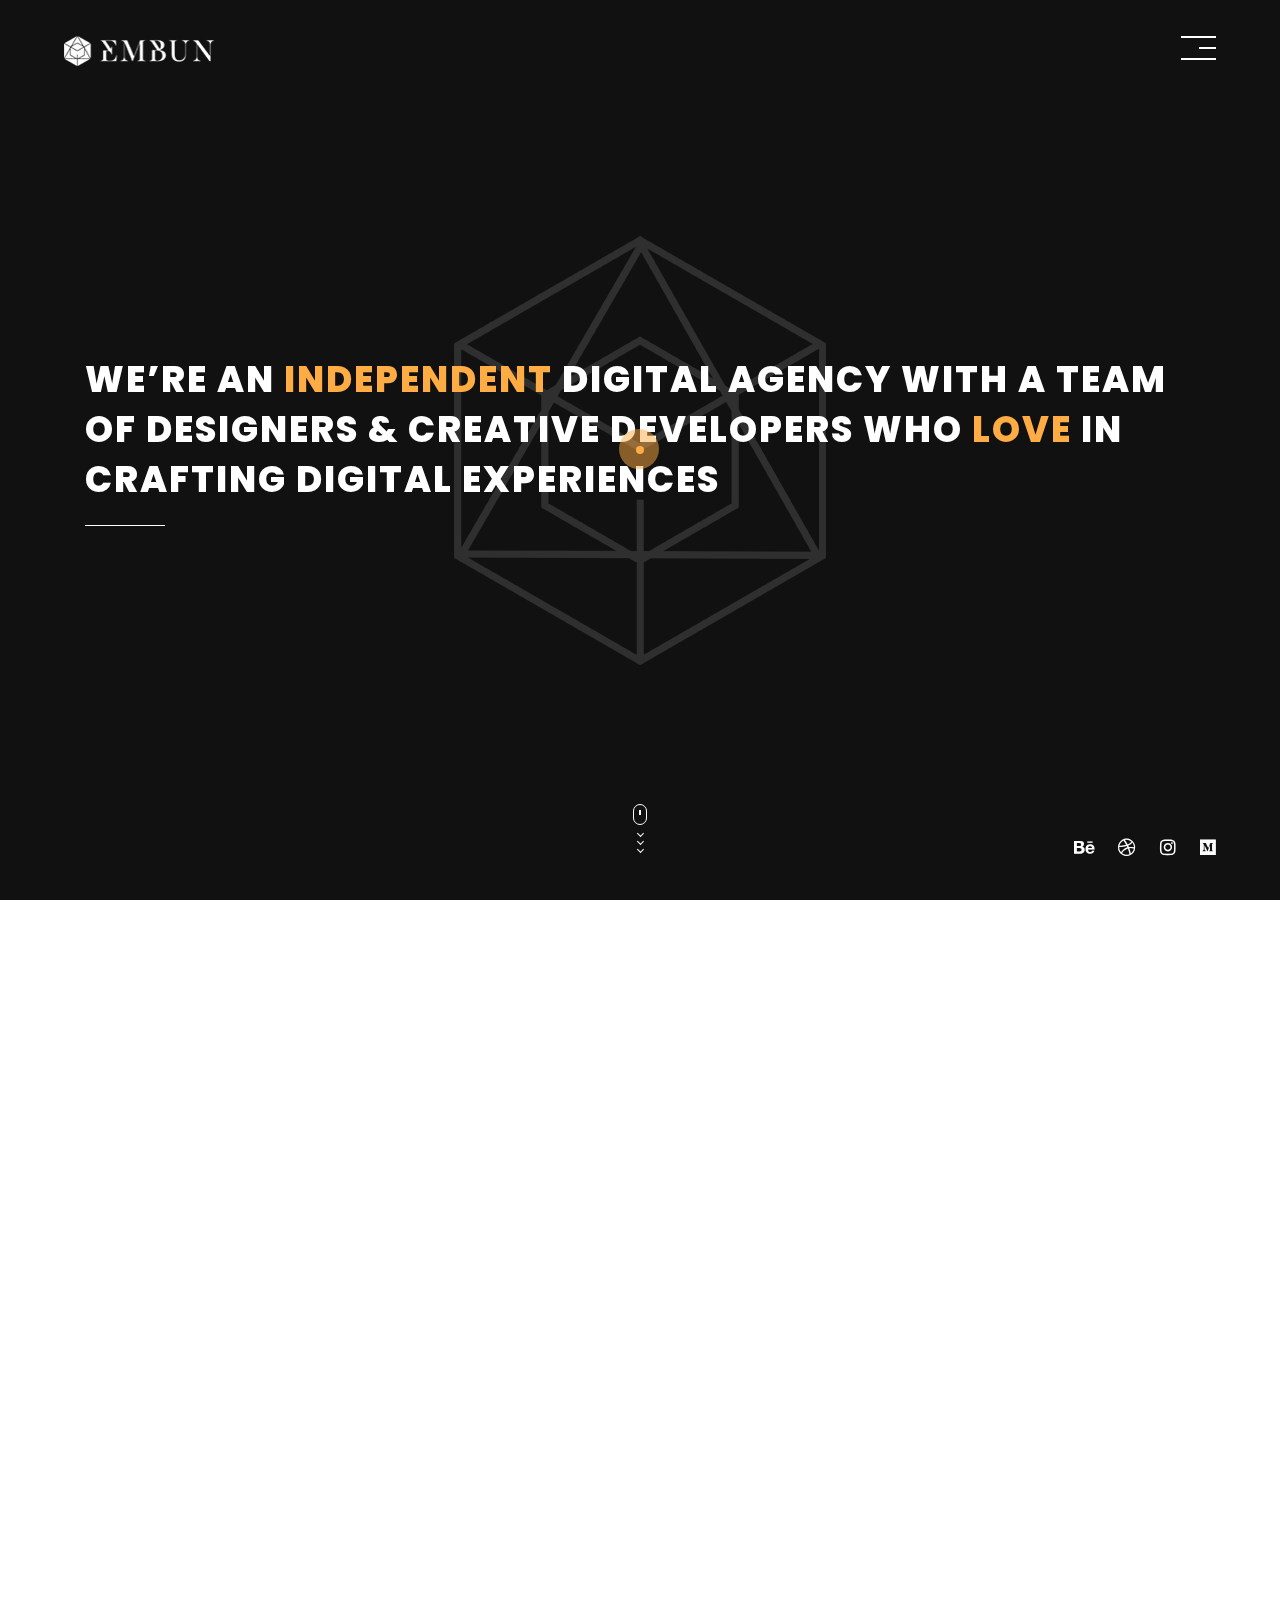
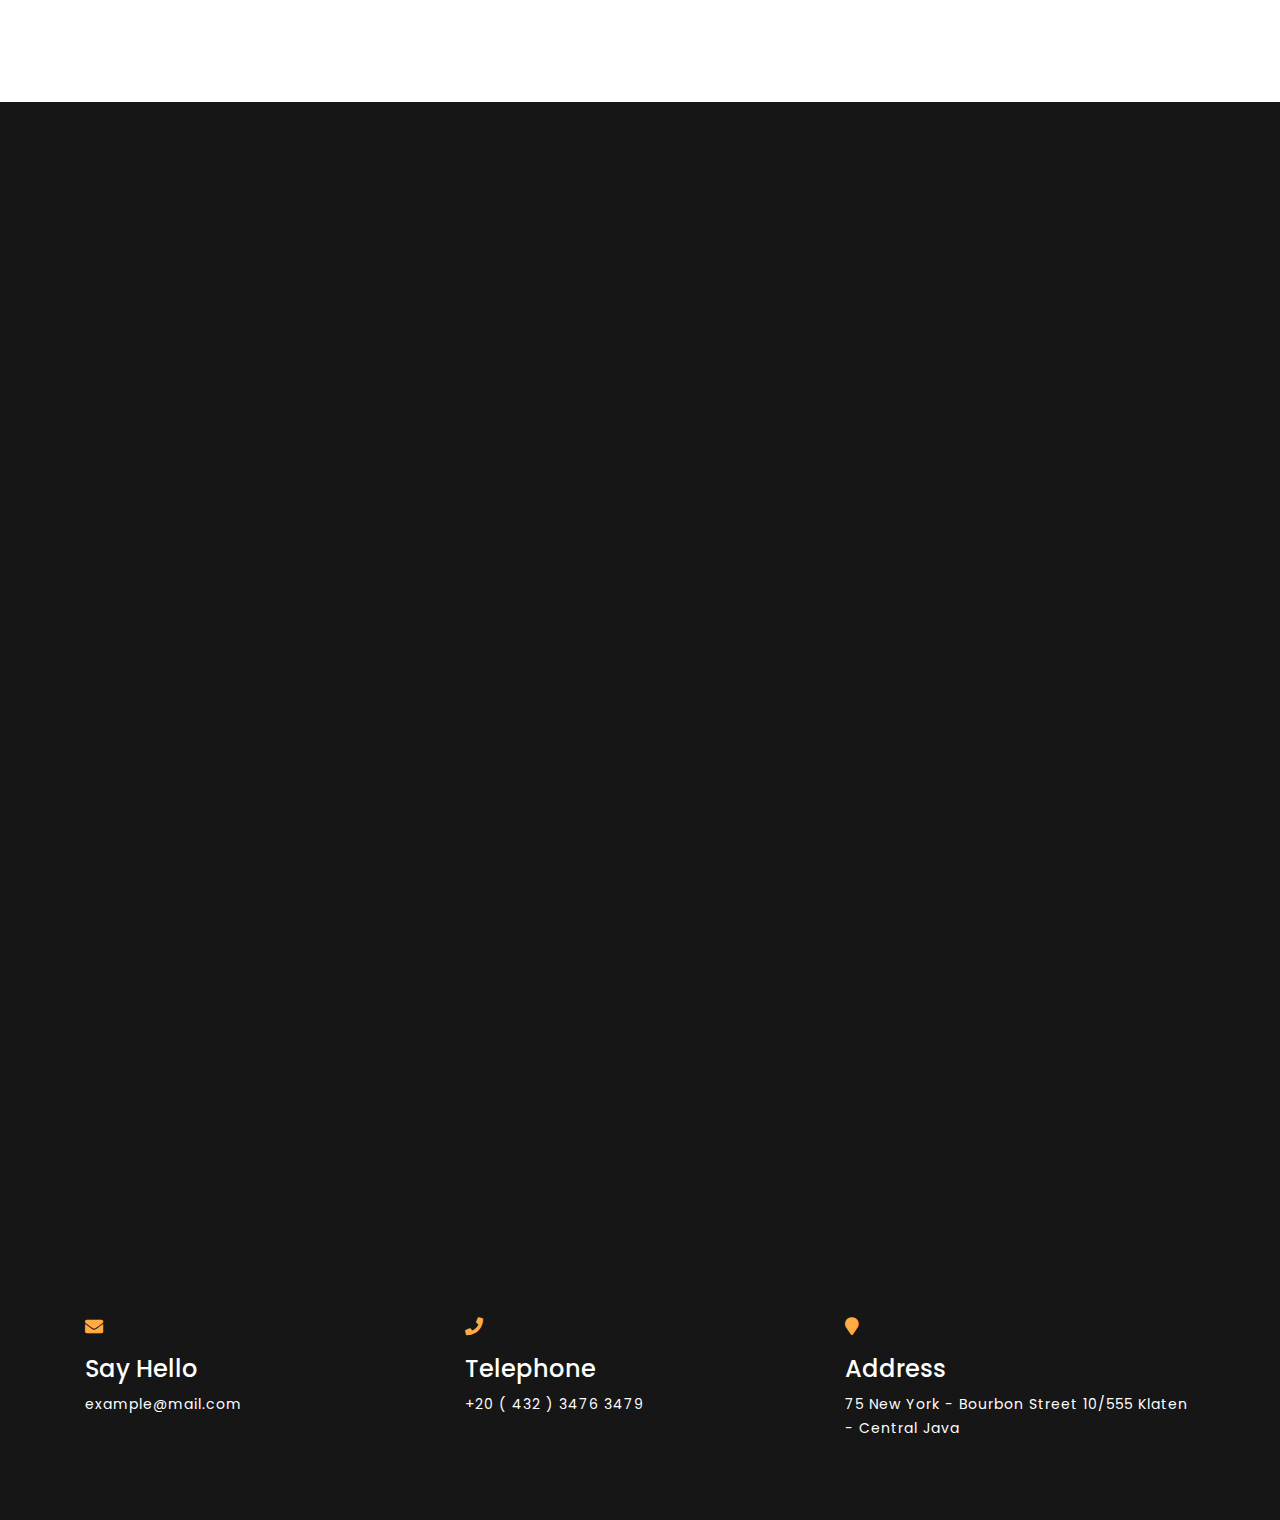
==== about.html @ e27c41c4 "F" ====
<!DOCTYPE html>
<html lang="en">
<head>
	<!-- Required meta tags -->
	<meta charset="utf-8">
	<meta content="width=device-width, initial-scale=1, shrink-to-fit=no" name="viewport">
	<!-- Plugin -->
	<link href="css/plugin.css" rel="stylesheet">
	<!-- Custpm CSS -->
	<link href="css/style.css" rel="stylesheet">
	<!-- Responsive CSS -->
	<link href="css/responsive.css" rel="stylesheet">
	<title>Embun | About</title>
</head>
<body class="about">
	<div id="loader"></div>
	
	<!-- main-background -->
	<div class="main-detail-bg">
		<!-- mouse animation -->
		<a href="#">
		<div id="mouse-scroll">
			<div class="mouse">
				<div class="mouse-in"></div>
			</div>
			<div>
				<span class="down-arrow-1"></span> <span class="down-arrow-2"></span> <span class="down-arrow-3"></span>
			</div>
		</div></a>
	</div>

	<!-- Content -->
	<div class="table">
		<div class="valign">
			<div class="container">
				<div class="row">
					<!-- title -->
					<div class="col-md-12">
						<div class="title-about" data-aos-once="true" data-aos="fade-up" data-aos-delay="200">
							<h2>WE’RE AN <span>INDEPENDENT</span>  DIGITAL AGENCY WITH A TEAM OF DESIGNERS & CREATIVE DEVELOPERS WHO <span> LOVE </span>IN CRAFTING DIGITAL EXPERIENCES</h2>
							<div class="dash"></div>
						</div>
					</div>
				</div>
			</div>
		</div>
	</div>

	<div class="bg-white mt-full">
		<div class="container">
			<!-- Who we are -->
			<div class="row m-each" data-aos-once="true" data-aos="fade-up" data-aos-delay="100">
				<div class="col-lg-4 mt-30">
					<h3>Who we are</h3>
				</div>
				<div class="col-lg-8 mt-30">
					<p>We are a small, but powerful and independent team of digital project creators, truly loving our job. We start each day with new ideas, help each other grow and learn from one another. Each project needs to be perfected to the extent that allows us to support the reputation of a trusted partner and raises the bar of our ambition higher and higher.</p>
				</div>
			</div>
			<!-- What we do -->
			<div class="row m-each">
				<div class="col-lg-4 mt-30">
					<h3 data-aos-once="true" data-aos="fade-up" data-aos-delay="100">What we do</h3>
				</div>
				<div class="col-md-6 col-lg-4  mt-30">
					<div class="ww-content" data-aos="fade-up" data-aos-delay="200" data-aos-once="true">
						<div class="icon hov">
							<i class="fab fa-connectdevelop"></i>
						</div>
						<h5>Development</h5>
						<ul class="list-services">
							<li>front-end</li>
							<li>Back-end</li>
							<li>App Developmnet</li>
							<li>Mobile Hybrid </li>
						</ul>
					</div>                    
				</div>
				<div class="col-md-6 col-lg-4  mt-30">
					<div class="ww-content" data-aos="fade-up" data-aos-delay="300" data-aos-once="true">
						<div class="icon hov">
							<i class="fab fa-connectdevelop"></i>
						</div>
						<h5>UI UX Design</h5>
						<ul class="list-services">
							<li>WEB DEsign</li>
							<li>mobile</li>
							<li>rapid prototype</li>
							<li>Platform</li>
						</ul>
					</div>                    
				</div>
			</div>
		</div>
	</div>

	<!-- Client -->
	<div class="bg-main">
		<div class="container">
			<div class="row">
				<!-- Clients -->
				<div class="col-md-12 col-lg-8 offset-lg-2 text-center m-each">
					<h2 data-aos-once="true" data-aos="fade-up" data-aos-delay="100">Our awesome clients</h2>
				</div>
				<div class="col-6 col-md-3 mt-30">
					<div class="client" data-aos-once="true" data-aos="fade-up" data-aos-delay="50">
						<img src="img/about/client-1.png" alt="1">
					</div>				
				</div>
				<div class="col-6 col-md-3 mt-30">
					<div class="client" data-aos-once="true" data-aos="fade-up" data-aos-delay="100">
						<img src="img/about/client-2.png" alt="1">
					</div>				
				</div>
				<div class="col-6 col-md-3 mt-30">
					<div class="client" data-aos-once="true" data-aos="fade-up" data-aos-delay="150">
						<img src="img/about/client-3.png" alt="1">
					</div>				
				</div>
				<div class="col-6 col-md-3 mt-30">
					<div class="client" data-aos-once="true" data-aos="fade-up" data-aos-delay="200">
						<img src="img/about/client-4.png" alt="1">
					</div>				
				</div>
				<div class="col-6 col-md-3 mt-30">
					<div class="client" data-aos-once="true" data-aos="fade-up" data-aos-delay="250">
						<img src="img/about/client-5.png" alt="1">
					</div>				
				</div>
				<div class="col-6 col-md-3 mt-30">
					<div class="client" data-aos-once="true" data-aos="fade-up" data-aos-delay="300">
						<img src="img/about/client-6.png" alt="1">
					</div>				
				</div>
				<div class="col-6 col-md-3 mt-30">
					<div class="client" data-aos-once="true" data-aos="fade-up" data-aos-delay="350">
						<img src="img/about/client-2.png" alt="1">
					</div>				
				</div>
				<div class="col-6 col-md-3 mt-30">
					<div class="client" data-aos-once="true" data-aos="fade-up" data-aos-delay="400">
						<img src="img/about/client-3.png" alt="1">
					</div>				
				</div>

				<!-- Email to -->
				<div class="col-md-12 col-lg-8 offset-lg-2 text-center m-each">
					<div class="email" data-aos-once="true" data-aos="fade-up" data-aos-delay="200">
						<h2>Ready to inject style into your next project ?</h2>
						<a id="zoom-fade" href="mailto:mailr@example.com">HELLO@EMBUN.CO</a>
					</div>
					
				</div>
			</div>
		</div>

		<!-- Address -->
		<div class="footer">
			<div class="container">        
				<div class="row">						
					<div class="col-md-4 mt-30">
						<i class="fas fa-envelope"></i>
						<h4>Say Hello</h4>                  
						<p>example@mail.com</p>
					</div>
					<div class="col-md-4 mt-30">
						<div class="address">
							<i class="fas fa-phone"></i>
							<h4>Telephone</h4>
							<p>+20 ( 432 ) 3476 3479</p>
						</div>                        
					</div>
					<div class="col-md-4 mt-30">
						<div class="address">
							<i class="fas fa-map-marker"></i> 
							<h4>Address</h4>
							<p>75 New York - Bourbon Street 10/555 Klaten - Central Java</p>
						</div>                        
					</div>								    
				</div>		
			</div>
		</div>
		
	</div>


	<!-- logo -->
	<div class="logo animated fadeInDown">
		<a href="index.html">Embun-logo</a>
	</div>

	<!-- logo mobile -->
	<div class="m-logo animated fadeInDown">
		<a href="index.html"><img src="img/mobile-logo.png" alt="m-logo"></a>
	</div>
	
	<!-- mobile navbar -->
	<a class="m-navbar-left animated fadeInDown" href="about.html">
		<span>ABOUT US</span>
	</a>
	<a class="m-navbar-right animated fadeInDown" href="work.html">
		<span>PORTFOLIO</span>
	</a>

	<!-- Social Media -->
	<div class="social animated fadeInUp">
		<ul>
			<li><a href="#"><i class="fab fa-behance"></i></a></li>
			<li><a href="#"><i class="fab fa-dribbble"></i></a></li>
			<li><a href="#"><i class="fab fa-instagram"></i></a></li>
			<li><a href="#"><i class="fab fa-medium"></i></a></li>
		</ul>
	</div>

	<!-- Navbar Toggle -->
	<div class="button_container animated fadeInDown" id="toggle">
		<span class="top"></span>
		<span class="middle"></span>
		<span class="bottom"></span>
	</div>
		
	<div class="overlay" id="overlay">
		<nav class="overlay-menu">
			<ul>
				<li><a href="index.html">Home</a></li>
				<li><a href="home-personal.html">Home-Personal</a></li>
				<li><a href="about.html">About</a></li>
				<li><a href="work.html">Works</a></li>
				<li><a href="work-detail.html">Work Page</a></li>
			</ul>
		</nav>
	</div>
	
	<!-- Cursor -->
	<div class="cursor-dot-outline"></div>
    <div class="cursor-dot"></div>
    
    
   
    <script src="js/jquery-3.3.1.min.js"></script> 
    <!-- Plugin JS --> 
	<script src="js/plugin.js"></script> 
	<script src="js/custom.js"></script>
</body>
</html>
---- css/plugin.css ----
@import "plugin/all.css";

@import "plugin/bootstrap.min.css";

@import "plugin/loader.css";

@import "plugin/animate.min.css";

@import "plugin/aos.css";
---- css/style.css ----
/*-----------------------------------------------------------------
Project             : Embun - Portfolio HTML Template.
Version             : 1.0
Author              : Cingunt-Themes
=====================================================================

[Table of contents]

1. Common CSS
2. Home
3. Work
4. Work Detail
5. About

main color : #feac43;
secondary color : #ffffff ;
background : #111111;
secondary background : #2e2e2e;

==================================================================*/

/* Google Fonts */
@import url('https://fonts.googleapis.com/css?family=Poppins:400,500,600,700,900');



/* ======================================
		     [ 01 Common CSS ]
========================================== */
.mt-30{
	margin-top: 30px !important;
}

*, *:before, *:after {
	-moz-box-sizing: border-box;
	-webkit-box-sizing: border-box;
	box-sizing: border-box;
	cursor: none;
}
body {
	font-family: 'Poppins', sans-serif;
	color: #fff;
	line-height: 1;
	height: 100%;
	background-color: #f3f3f3;
	overflow-x: hidden;
	box-sizing: border-box;
}
ol, ul {
	list-style: none;
}
blockquote, q {
	quotes: none;
}
blockquote:before, blockquote:after, q:before, q:after {
	content: '';
	content: none;
}
.m-logo, .m-navbar-left, .m-navbar-right {
	display: none;
}
table {
	border-collapse: collapse;
	border-spacing: 0;
}
a, a:hover {
	text-decoration: none;
}
h1 {
	font-size: 72px;
	letter-spacing: 20px;
	font-weight: 700;
	color: #fff;
	text-transform: uppercase;
	margin: 0;
}

/* mouse scroll */

#mouse-scroll {
	style: block;
}
#mouse-scroll {
	position: absolute;
	margin: auto;
	left: 50%;
	bottom: 5%;
	-webkit-transform: translateX(-50%);
	z-index: 2;
}
#mouse-scroll span {
	display: block;
	width: 5px;
	height: 5px;
	-ms-transform: rotate(45deg);
	-webkit-transform: rotate(45deg);
	transform: rotate(45deg);
	transform: rotate(45deg);
	border-right: 1px solid #fff;
	border-bottom: 1px solid #fff;
	margin: 0 0 3px 5px;
}
#mouse-scroll .mouse {
	height: 21px;
	width: 14px;
	border-radius: 10px;
	-webkit-transform: none;
	-ms-transform: none;
	transform: none;
	border: 1px solid #ffffff;
	top: 170px;
}
#mouse-scroll .down-arrow-1 {
	margin-top: 6px;
}
#mouse-scroll .down-arrow-1, #mouse-scroll .down-arrow-2, #mouse-scroll .down-arrow-3 {
	-webkit-animation: mouse-scroll 1s infinite;
	-moz-animation: mouse-scroll 1s infinite;
}
#mouse-croll .down-arrow-1 {
	-webkit-animation-delay: .1s;
	-moz-animation-delay: .1s;
	-webkit-animation-direction: alternate;
}
#mouse-scroll .down-arrow-2 {
	-webkit-animation-delay: .2s;
	-moz-animation-delay: .2s;
	-webkit-animation-direction: alternate;
}
#mouse-scroll .down-arrow-3 {
	-webkit-animation-delay: .3s;
	-moz-animation-dekay: .3s;
	-webkit-animation-direction: alternate;
}
#mouse-scroll .mouse-in {
	height: 5px;
	width: 2px;
	display: block;
	margin: 5px auto;
	background: #ffffff;
	position: relative;
}
#mouse-scroll .mouse-in {
	-webkit-animation: animated-mouse 1.2s ease infinite;
	moz-animation: mouse-animated 1.2s ease infinite;
}
@-webkit-keyframes animated-mouse {
	0% {
		opacity: 1;
		-webkit-transform: translateY(0);
		-ms-transform: translateY(0);
		transform: translateY(0);
	}
	100% {
		opacity: 0;
		-webkit-transform: translateY(6px);
		-ms-transform: translateY(6px);
		transform: translateY(6px);
	}
}
@-webkit-keyframes mouse-scroll {
	0% {
		opacity: 1;
	}
	50% {
		opacity: .5;
	}
	100% {
		opacity: 1;
	}
}
@keyframes mouse-scroll {
	0% {
		opacity: 0;
	}
	50% {
		opacity: 0.5;
	}
	100% {
		opacity: 1;
	}
}

/* Button */

.btn-link {
    color: #fff;
    cursor: pointer;
    font-size: 16px;
    font-weight: 600;
    letter-spacing: 3px;
    padding: 10px 40px;
    position: relative;
    text-decoration: none;
    text-transform: uppercase;
    width: 100%;
    border: 0 solid;
    box-shadow: inset 0 0 20px rgba(255, 255, 255, 0);
    outline: 1px solid;
    outline-color: rgba(255, 255, 255, 0.5);
    outline-offset: 0px;
    text-shadow: none;
    transition: all 1250ms cubic-bezier(0.19, 1, 0.22, 1);
}

.btn-link:hover{
    color: #d7a150;
    border-radius: 0;
    border: 1px solid;
    outline-color: rgba(255, 255, 255, 0);
    outline-offset: 15px;
    text-decoration: none;
}
  

/* Toggle-MEnu */
.button_container {
    position: fixed;
    top: 4%;
    right: 5%;
    height: 27px;
    width: 35px;
    cursor: pointer;
    z-index: 100;
    transition: opacity .25s ease;
  }
  .button_container:hover {
    opacity: .7;
  }
  .button_container.active .top {
    -webkit-transform: translateY(11px) translateX(0) rotate(45deg);
            transform: translateY(11px) translateX(0) rotate(45deg);
    background: #111111;
  }
  .button_container.active .middle {
    opacity: 0;
    background: #FFF;
  }
  .button_container.active .bottom {
    -webkit-transform: translateY(-11px) translateX(0) rotate(-45deg);
            transform: translateY(-11px) translateX(0) rotate(-45deg);
    background: #111111;
  }
  .button_container .middle {
      width: 50%;
      right: 0;
  }
  .button_container span {
    background: #ffffff;
    border: none;
    height: 2px;
    width: 100%;
    position: absolute;
    top: 0;
    transition: all .35s ease;
    cursor: pointer;
  }
  .button_container.\-active span {
    background: #000;
  }
  .button_container span:nth-of-type(2) {
    top: 11px;
  }
  .button_container span:nth-of-type(3) {
    top: 22px;
  }
  
  .overlay {
    z-index: 11;
    position: fixed;
    background: #ffffff;
    top: 0;
    left: 0;
    width: 100%;
    height: 0%;
    opacity: 0;
    visibility: hidden;
    transition: opacity .35s, visibility .35s, height .35s;
    overflow: hidden;
  }
  .overlay.open {
      z-index: 12;
    opacity: .9;
    visibility: visible;
    height: 100%;
  }
  .overlay.open li {
    -webkit-animation: fadeInRight .5s ease forwards;
            animation: fadeInRight .5s ease forwards;
    -webkit-animation-delay: .35s;
            animation-delay: .35s;
  }
  .overlay.open li:nth-of-type(2) {
    -webkit-animation-delay: .4s;
            animation-delay: .4s;
  }
  .overlay.open li:nth-of-type(3) {
    -webkit-animation-delay: .45s;
            animation-delay: .45s;
  }
  .overlay.open li:nth-of-type(4) {
    -webkit-animation-delay: .50s;
            animation-delay: .50s;
  }
  .overlay.open li:nth-of-type(5) {
    -webkit-animation-delay: .60s;
            animation-delay: .60s;
  }
  .overlay.open li:nth-of-type(6) {
    -webkit-animation-delay: .70s;
            animation-delay: .70s;
  }
  .overlay nav {
    position: relative;
    height: 70%;
    top: 50%;
    -webkit-transform: translateY(-50%);
            transform: translateY(-50%);
    font-size: 50px;
    font-weight: 900;
    text-align: center;
  }
  .overlay ul {
    list-style: none;
    padding: 0;
    margin: 0 auto;
    display: inline-block;
    position: relative;
    height: 100%;
  }
  .overlay ul li {
    display: block;
    height: 25%;
    height: calc(100% / 5);
    min-height: 60px;
    position: relative;
    opacity: 0;
  }
  .overlay ul li a {
    position: relative;
    color: #111111;
    text-decoration: none;
    overflow: hidden;
  }
  .overlay ul li a:hover:after, .overlay ul li a:focus:after, .overlay ul li a:active:after {
    width: 100%;
  }
  .overlay ul li a:after {
    content: '';
    position: absolute;
   top: 50%;
    left: 50%;
    width: 0%;
    -webkit-transform: translateX(-50%);
            transform: translateX(-50%);
    height: 4px;
    background: #111111;
    transition: .35s;
  }
  
  @-webkit-keyframes fadeInRight {
    0% {
      opacity: 0;
      left: 20%;
    }
    100% {
      opacity: 1;
      left: 0;
    }
  }
  
  @keyframes fadeInRight {
    0% {
      opacity: 0;
      left: 20%;
    }
    100% {
      opacity: 1;
      left: 0;
    }
  }
  
  /* Custom Cursor */
  .cursor-dot,
  .cursor-dot-outline {
    z-index: 999;
    pointer-events: none;
    position: absolute;
    top: 50%;
    left: 50%;
    border-radius: 50%;
    opacity: 0;
    -webkit-transform: translate(-50%, -50%);
            transform: translate(-50%, -50%);
    transition: opacity 0.3s ease-in-out, -webkit-transform 0.3s ease-in-out;
    transition: opacity 0.3s ease-in-out, transform 0.3s ease-in-out;
    transition: opacity 0.3s ease-in-out, transform 0.3s ease-in-out, -webkit-transform 0.3s ease-in-out;
  }
  .cursor-dot {
    width: 8px;
    height: 8px;
    background-color: #feac43;
  }
  .cursor-dot-outline {
    width: 40px;
    height: 40px;
    background-color: rgba(254, 172, 67, 0.5);
  }


/* ======================================
		       [ 02 Home ]
========================================== */
.home-container {
	width: 100%;
	height: 100%;
	position: absolute;
	top: 0;
	left: 0;
	display: block;
	z-index: 3;
	background: #2e2e2e;
	overflow: hidden;
}
.outer-page {
    background-image: url('../img/home-bg-layer.jpg');
	background-repeat: no-repeat;
    background-origin: border-box;
    background-attachment: fixed;
	position: absolute;
	width: 100%;
	height: 100%;
	top: 0;
	left: 0;
	padding: 100px;
	background-color: #111111;
}
.outer-page.\personal{
	background-image: url('../img/homr-bg-personal.jpg') !important;
	background-size: cover;
	background-position: 60% bottom;
}
.inner-page {
	z-index: 2;
	display: block;
	height: 100%;
	width: 100%;
	position: relative;
	overflow: hidden;
	background-color: #161616;
    background-image: url('../img/home-bg.jpg');
	background-repeat: no-repeat;
}
.inner-page.\personal{
	background: none;
}
.valign {
	display: table-cell;
	height: 100%;
	vertical-align: middle;
}
.table {
	position: absolute;
	display: table;
	width: 100%;
	height: 100%;
	z-index: 3;
}
.valign h1, h5 {
	text-align: center;
}
.nav-lr {
	font-size: 14px;
	font-weight: 600;
	text-align: center;
	color: rgba(255, 255, 255, 1);
	position: absolute;
	z-index: 6;
	top: 50%;
	margin-top: -40px;
	letter-spacing: 2.4px;
	transition: all ease .5s;
	transform: rotate(-90deg);
}
.nav-lr span {
	line-height: 80px;
}
.nav-lr:hover {
	color: #000;
}
.nav-lr:before {
	content: "";
	position: absolute;
	background: #f3f3f3;
	width: 1px;
	height: 30px;
	left: 50%;
	transition: all ease 0.5s;
}
.nav-lr.\nav-right::before {
	bottom: -10px;
}
.nav-lr.\nav-left::before {
	top: -10px;
}
.nav-lr:hover.\nav-left:before {
	height: 200px;
}
.nav-lr:hover.\nav-right:before {
	height: 200px;
}
.nav-left {
	left: 0;
}
.nav-right {
	right: 0;
}
/* Left / Right BIG Hover */

.left-anim.\-active {
	transform: translateX(100%);
}
.right-anim.\-active {
	transform: translateX(-100%);
}
.left-anim {
	left: -50%;
}
.right-anim {
	right: -50%;
}
.left-anim, .right-anim {
	display: block;
	width: 50%;
	height: 100%;
	position: absolute;
	top: 0;
	background-color: rgba(255, 255, 255, 1);
	z-index: 2;
	-moz-transition: all .5s cubic-bezier(0.42, 0, 0, 0.995);
	-o-transition: all .5s cubic-bezier(0.42, 0, 0, 0.995);
	-webkit-transition: all .5s cubic-bezier(0.42, 0, 0, 0.995);
	transition: all .5s cubic-bezier(0.42, 0, 0, 0.995);
}
.decor {
	height: 100%;
	width: 100%;
	position: absolute;
	transform: scale(.93);
	-webkit-transform: scale(.93);
	-moz-transform: scale(.93);
	background: url('../img/bg-decor.png');
	background-repeat: no-repeat;
	opacity: 0;
	background-position: center center;
	background-size: contain;
	-moz-transition: all .5s cubic-bezier(0.42, 0, 0, 0.995);
	-o-transition: all .5s cubic-bezier(0.42, 0, 0, 0.995);
	-webkit-transition: all .5s cubic-bezier(0.42, 0, 0, 0.995);
	transition: all .5s cubic-bezier(0.42, 0, 0, 0.995);
}
.decor.\-active {
	-webkit-transform: scale(2);
	-moz-transform: scale(2);
	transform: scale(2);
	opacity: 0.02;
}
.decor-bottom {
	height: 224px;
	width: 180px;
	position: absolute;
	bottom: 0;
	left: 50%;
	margin-left: -90.5px;
	background: url('../img/decor-bottom.png');
	background-repeat: no-repeat;
	opacity: 1;
	background-position: bottom center;
	background-size: contain;
	-moz-transition: all 2.8s cubic-bezier(0.42, 0, 0, 0.995);
	-o-transition: all 2.8s cubic-bezier(0.42, 0, 0, 0.995);
	-webkit-transition: all 2.8s cubic-bezier(0.42, 0, 0, 0.995);
	transition: all 2.8s cubic-bezier(0.42, 0, 0, 0.995);
}
.decor-bottom.\-active-right {
	background: url('../img/decor-bottom-hover.png') !important;
}
.decor-bottom.\-active-left {
	background: url('../img/decor-bottom-hover-2.png') !important;
}
/* logo */

.logo {
	position: fixed;
    top: 4%;
    width: 150px;
    height: 30px;
    background: url('../img/logo.png');
	left: 5%;
    z-index: 99;
    letter-spacing: 26px;
}
.logo a {
    color: transparent;
}
.logo.\-active {
    background: url('../img/logo-active.png') !important;
}
.title {
	text-align: center;
	margin-left: -30px;
	position: absolute;
	top: 40%;
	left: 50%;
	z-index: 5;
}
.title-personal {
	width: 450px;
	margin-left: 15%;
}
.title-personal h1{
	font-size: 90px;
	font-weight: 900;
	text-align: left !important;
	background-image: -moz-linear-gradient( -30deg, rgb(255,128,8) 0%, rgb(255,200,55) 100%);
	background-image: -webkit-linear-gradient( -30deg, rgb(255,128,8) 0%, rgb(255,200,55) 100%);
	background-image: -ms-linear-gradient( -30deg, rgb(255,128,8) 0%, rgb(255,200,55) 100%);
 	 -webkit-background-clip: text;
  	-webkit-text-fill-color: transparent
}
.title-personal p {
	margin: 10px 0 0 0;
	font-size: 16px;
	font-weight: 600;
	letter-spacing: 1.4px;
	line-height: 30px;	
}
.title-personal .mt-30 {
	margin-top: 40px !important;
}
.title h3 {
	letter-spacing: 2px;
	font-size: 16px;
	font-weight: 400;
	color: #feac43;
}
/* social media */

.social {
	position: fixed;
	bottom: 3%;
	right: 5%;
	z-index: 10;
}
.social ul li {
	display: inline;
	margin: 0 0 0 20px;
}
.social ul li a {
	font-size: 18px;
	color: #fff;
}
.social.\-active a {
	color: #000;
}

/* Copyright */
.copyright{
    position: fixed;
	bottom: 3%;
	left: 5%;
    z-index: 10;
    font-weight: 400;
	font-size: 14px;
	letter-spacing: 1px;

    color: #fff;
}
.copyright.\-active {
	color: #000;
}

/* Title animation */
.spin:after {
	content: "";
	animation: spin 5s linear infinite;
}
@keyframes spin {
	0% {
		content: "creative";
	}
	10% {
		content: "think";
	}
	20% {
		content: "understand";
	}
	30% {
		content: "listen";
	}
	40% {
		content: "focus";
	}
	50% {
		content: "fast";
	}
	60% {
		content: "hardwork";
	}
	70% {
		content: "idea";
	}
	80% {
		content: "future";
	}
	90% {
		content: "and";
	}
}

/* ======================================
		       [ 03 Work ]
========================================== */

.section {
	background: #161616;
	height: 100%;
	width: 100%;
}
.layer {
	position: absolute !important;
	top: 0;
	left: 0;
	width: 100%;
	height: 100%;
}
.bg-work-1 {
	position: relative;
	height: 100%;
	width: 100%;
	background: url('../img/works/1.jpg');
	background-attachment: fixed;
	background-size: cover;
	background-repeat: no-repeat;
	background-position: center bottom;
}
.img-obj-1{
	width: 50%;
	height: 50%;
	left: 40% !important;
	top: 30% !important;
	background-position: center center;
	background: url('../img/works/obj-1.png');
	background-size: contain;
	background-repeat: no-repeat;
	background-position: center center;
}

.bg-work-2 {
	position: relative;
	height: 100%;
	width: 100%;
	background: url('../img/works/2.jpg');
	background-size: cover;
	background-repeat: no-repeat;
	background-position: center bottom;
}
.img-obj-2{
	width: 50%;
	height: 50%;
	left: 40% !important;
	top: 30% !important;
	background-position: center center;
	background: url('../img/works/obj-2.png');
	background-size: contain;
	background-repeat: no-repeat;
	background-position: center center;
}

.bg-work-3 {
	position: relative;
	height: 100%;
	width: 100%;
	background: url('../img/works/3.jpg');
	background-size: cover;
	background-repeat: no-repeat;
	background-position: center bottom;
}
.img-obj-3{
	width: 50%;
	height: 50%;
	left: 40% !important;
	top: 30% !important;
	background-position: center center;
	background: url('../img/works/obj-3.png');
	background-size: contain;
	background-repeat: no-repeat;
	background-position: center center;
}

.bg-work-4 {
	position: relative;
	height: 100%;
	width: 100%;
	background: url('../img/works/4.jpg');
	background-size: cover;
	background-repeat: no-repeat;
	background-position: center bottom;
}
.img-obj-4{
	width: 50%;
	height: 50%;
	left: 40% !important;
	top: 30% !important;
	background-position: center center;
	background: url('../img/works/obj-4.png');
	background-size: contain;
	background-repeat: no-repeat;
	background-position: center center;
}

.bg-work-5 {
	position: relative;
	height: 100%;
	width: 100%;
	background: url('../img/works/5.jpg');
	background-size: cover;
	background-repeat: no-repeat;
	background-position: center bottom;
}
.img-obj-5{
	width: 50%;
	height: 50%;
	left: 40% !important;
	top: 30% !important;
	background-position: center center;
	background: url('../img/works/obj-5.png');
	background-size: contain;
	background-repeat: no-repeat;
	background-position: center center;
}
.bg-work-6 {
	position: relative;
	height: 100%;
	width: 100%;
	background: url('../img/works/6.jpg');
	background-size: cover;
	background-repeat: no-repeat;
	background-position: center bottom;
}
.img-obj-6{
	width: 50%;
	height: 50%;
	left: 40% !important;
	top: 30% !important;
	background-position: center center;
	background: url('../img/works/obj-6.png');
	background-size: contain;
	background-repeat: no-repeat;
	background-position: center center;
}
.title-work {
	opacity: 0;
	transition: all ease-in-out 2s;
}

.title-work .animated {
	opacity: 1;
}
.work-nav {
	position: absolute;
	width: 200px;
	top: 15%;
	right: 5%;
	height: 70%;
	z-index: 99;
}
.work-nav .item-menu {
	display: block;
	float: right;
	clear: both;
	letter-spacing: 2.4px;
}
.text {
	display: block;
	line-height: 60px;
	font-size: 12px;
	color: #ffffff;
	text-transform: uppercase;
	opacity: .3;
	-moz-transition: all .3s cubic-bezier(0.42, 0, 0, 0.995);
	-o-transition: all .3s cubic-bezier(0.42, 0, 0, 0.995);
	-webkit-transition: all .3s cubic-bezier(0.42, 0, 0, 0.995);
	transition: all .3s cubic-bezier(0.42, 0, 0, 0.995);
}
.item-menu.active .text {
	opacity: 1;
	background: url('../img/works/nav-active.png') no-repeat right center;
}
#zoom-fade {
	position: absolute;
	margin-top: -60px;
	font-size: 40px;
	font-weight: 900;
	color: #d7a150;
	text-decoration: none;
	-webkit-background-clip: text;
	-webkit-text-fill-color: transparent;
	background-image: linear-gradient(to right, #feac43, #feac43 50%, #fff 50%);
	background-size: 200% 100%;
	background-position: 100%;
	-webkit-transition: all 0.3s cubic-bezier(0, 0, 0.23, 1);
	-o-transition: all 0.3s cubic-bezier(0, 0, 0.23, 1);
	-moz-transition: all 0.3s cubic-bezier(0, 0, 0.23, 1);
	transition: all 0.3s cubic-bezier(0, 0, 0.23, 1);
}
#zoom-fade:hover {
	background-position: 0%;
}
.sub {
	background: url('../img/works/work-sub.png') no-repeat left center;
	padding-left: 30px;
	background-size: contain;
	color: #fff;
	opacity: .7;
	font-weight: 500;
	letter-spacing: 1px;
}
.title-work {
	position: absolute;
}
.btn-detail {
	opacity: .5;
	position: absolute;
	font-size: 12px;
	color: #fff;
	font-weight: 400;
	font-style: italic;
	padding-right: 130px;
	background: url('../img/works/detail-to.png') no-repeat right center;
}
.btn-detail:hover {
	opacity: 1;
	-webkit-transition: all 0.3s cubic-bezier(0, 0, 0.23, 1);
	-o-transition: all 0.3s cubic-bezier(0, 0, 0.23, 1);
	-moz-transition: all 0.3s cubic-bezier(0, 0, 0.23, 1);
	transition: all 0.3s cubic-bezier(0, 0, 0.23, 1);
}


/* ======================================
		     [ 04 Work-detail ]
========================================== */

.btn-back {
    position: fixed;
	top: 5%;
	right: 5%;
    z-index: 10;
    color: #fff;
    
}
.btn-back a.txt {
    padding-right: 40px;
    font-weight: 400;
	font-size: 14px;
	letter-spacing: 1px;
    line-height: 24px;
    color: #fff
}
.btn-back  span{
    top: 0;
    margin-top: -2px;
    opacity: .7;
    position: absolute;
    right: 0;
    transition: all 100ms ease-in-out;
}

.btn-back:hover span {
    opacity: 1;
    -ms-transform: rotate(90deg); /* IE 9 */
    -webkit-transform: rotate(90deg); /* Chrome, Safari, Opera */
    transform: rotate(90deg);
}
 .m-each {
     padding: 50px 0;
 }
.work-detail .table {
	top: 0;
}
.main-detail-bg {
	position: fixed;
	height: 100%;
	width: 100%;
	top: 0;
	left: 0;
	background: url('../img/work-detail/1.jpg') center center;
	z-index: -3;
	background-size: cover;
}
.title-work-detail {
	background: #161616;
	padding: 50px 40px;
}
.dash {
	width: 80px;
	height: 1px;
	background: #fff;
	margin: 20px 0;
}
.title-work-detail h2, .web-detail h3 {
	font-size: 30px;
    font-weight: 900;
    letter-spacing: 2px;
}
.title-work-detail p, .web-detail p {
	margin-top: 10px;
	font-weight: 400;
	font-size: 14px;
	letter-spacing: 1px;
	line-height: 24px;
}
.web-detail h3 {
    margin-bottom: 20px;
}
.web-detail h3:after {
    content: '';
    height: 40px;
    width: 2px;
    background: #d7a150;
    position: absolute;
    left: 50%;
    margin-top: 50px;
}
p.project {
	font-size: 12px;
	font-style: italic;
	color: #d7a150
}
.bg-main {
	background: #161616;
}
.bg-white{
    background: #fff;
}
.bg-white p {
    color: #2e2e2e;
    margin: 50px 0;
	font-weight: 400;
	font-size: 14px;
	letter-spacing: 1px;
	line-height: 24px;
}
.mt-full {
	margin-top: 100vh;
}
.web-detail {
	padding: 100px 0 40px 0;
}
.image-work{
    margin-top: 30px;
}
ul.prev-nex-btn {
    padding: 0;
}
.prev-nex-btn li {
    display: inline-block;
    margin: 0 10px;
}
.prev-nex-btn li a {
    color: #fff;
    font-weight: 300;
	font-size: 12px;
	letter-spacing: 1px;
	line-height: 24px;
}


/* ======================================
		       [ 05 About ]
========================================== */

  .about .main-detail-bg {
	background: url('../img/about/bg.png') no-repeat center center;
	background-color: #111111;
  }

  .title-about h2{
	  font-weight: 800;
	  font-size: 36px;
	  line-height: 50px;
	  letter-spacing: 2px;
  }
  .title-about h2 span {
	  color: #feac43;
  }

  .about .table {
    top: 0;
}

.about .bg-white, .about .bg-main {
	padding: 50px 0;
}

.about p {
	color: #000;
	font-weight: 600;
	margin: 0;
}
.about h3 {
	color: #000;
	letter-spacing: 0;
	font-size: 18px;
	font-weight: 600;
}

ul.list-services li {
    display: block;
    text-transform: uppercase;
    color: #807b7b;
    font-size: 13px;
    font-weight: 500;
    font-style: normal;
    font-stretch: normal;
    line-height: 2.73;
    letter-spacing: 1.1px;
    word-spacing: 2px;
    margin: 0;
}
ul.list-services {
    list-style: none;
    margin: 0 0 0 2px;
    padding: 4px 0 0;
}

.ww-content{
    background: #111111;
	padding: 40px 30px;
	border-bottom: 3px solid transparent;
    -o-transition: all .4s ease-in-out;
    -webkit-transition: all .4s ease-in-out;
    transition: all .4s ease-in-out;
}
.ww-content h5{
	text-align: left;
}
.ww-content:hover{
    background: #feac43;
    border-bottom: 3px solid #111111;
}
.icon {
    font-size: 30px;
    text-align: left;
    position: relative;
	z-index: 1;	
	margin: 0 0 30px 0;
}
.client  {
	background:rgba(0, 0, 0, .1);
	padding: 30px;
	height: 150px;
	width: 300px;
	display: table-cell;
	vertical-align: middle;
}

.client img{
	width: 100%;
}

.email {
	padding: 200px 0 100px 0;
}
.email #zoom-fade {
	position: relative;
	display: block;
	line-height: 50px;
	margin-top: 20px;
	left: 0;
	color: #FFF;
}

.footer {
    margin-top: 100px;
    padding-bottom: 30px !important;
}

.footer p {
	color: #fff;
    font-weight: 400;
    font-size: 14px;
    letter-spacing: 1px;
    line-height: 24px;
}

.footer i.fas {
    margin: 20px 0;
	font-size: 18px;
	color: #feac43;
}
---- css/responsive.css ----
/* Extra small devices (phones, 600px and down) */
@media only screen and (max-width: 600px) , (max-height: 600px) {

    /* ==============================
                [ 01 Home ]
       ============================== */
       
    h1 {
        font-size: 30px;
        letter-spacing: 3px;
    }
    .outer-page {
        padding: 5px;
    }
   
    .nav-lr {
        display: none;
    }
    .decor {
        opacity: 0.05;
    }
    .button_container {
        display: none;
    }
    .logo {
        display: none;
    }
    .m-logo{
        display: block;
        position: absolute;
        top: 20px;
        left: 50%;
        z-index: 10;
        height: 50px;
        margin-left: -20px; 
    }
    .m-navbar-left {
        display: block;
        position: absolute;
        top: 35px;
        left: 10%;
        z-index: 10;
    }
    .button_container {
        right: 5%;
    }
    .m-navbar-right {
        display: block;
        position: absolute;
        top: 35px;
        right: 10%;
        z-index: 10;
    }
    .m-navbar-left span, .m-navbar-right span {
        color: #fff;
        letter-spacing: 1px;
        font-size: 12px;
        font-weight: 700;
    }
    .title-personal {
        width: 80%;
        margin-left: 10%;
    }
    .title-personal h1 {
        font-size: 60px;
    }
    .title-personal p {
        font-size: 14px;
    }
    /* social media */
    .social {
        text-align: right;
        width: 100%;
        bottom: 2px;
        right: 10%;
    }
    .social ul {
        padding: 0;
    }
    .social ul li a {
        font-size: 14px;
    }

    .copyright {
        text-align: left;
        width: 100%;
        font-size: 9px;
        bottom: 2px;
        left: 10%;
    }
    

    /* ==============================
                [ 02 Work ]
       ============================== */
    .row .col-md-8{
        position: unset;
    }
    .title-work {
        position: absolute;
        width: 90%;
        left: 5%;
        bottom: 15%;
        padding: 30px;
        border: 1px solid #fff;
        background: rgba(0, 0, 0, .5);
    }
    .work-nav {
        display: none;
    }
    #zoom-fade , .btn-detail {
        position: relative;
    }
    #zoom-fade {
        font-size: 24px;
        margin: 0;
    }
    .sub {
        background: transparent;
        padding-left: 0;
        margin: 20px 0;
        font-size: 14px;
        line-height: 20px;
    }
    .btn-detail {
        float: left;
    }
    .work .social {
        display: none;
    }

    .img-obj-1, .img-obj-2, .img-obj-3, .img-obj-4, .img-obj-5,.img-obj-6{
        width: 70%;
        height: 70%;
        left: 15% !important;
        top: 15% !important;
    }

    .bottom-nav-m{
        position: fixed;
        z-index: 11;
        bottom: 20px;
        right: 20px;
        color: #fff;
        font-size: 12px;
        background: url('../img/works/next-mobile.png') no-repeat left center;
        padding: 10px 0px 10px 25px;
    }

     /* ==============================
                [ 03 About ]
       ============================== */

    .title-about h2{
        font-weight: 800;
        font-size: 20px;
        line-height: 36px;
        letter-spacing: 1px;
    }
    .about .bg-white, .about .bg-main {
        padding: 30px 0;
    }
    .about h2 {
        font-size: 18px;
    }
    .email {
        padding: 100px 0 50px 0;
    }
    .footer{
        margin-top: 10px !important;
        text-align: center;
    }

} 

/* @media screen and (max-width: 1500px){
    .inner-page {
        background-position-x: 25px;
    }
} */

@media (max-width: 1199.98px) {
    h1 {
        font-size: 40px;
        letter-spacing: 3px;
    }
    *, *:before, *:after {
        
        cursor: auto;
    }
    .cursor-dot-outline{
        display: none;
    }
    .cursor-dot{
        display: none;
    }
}
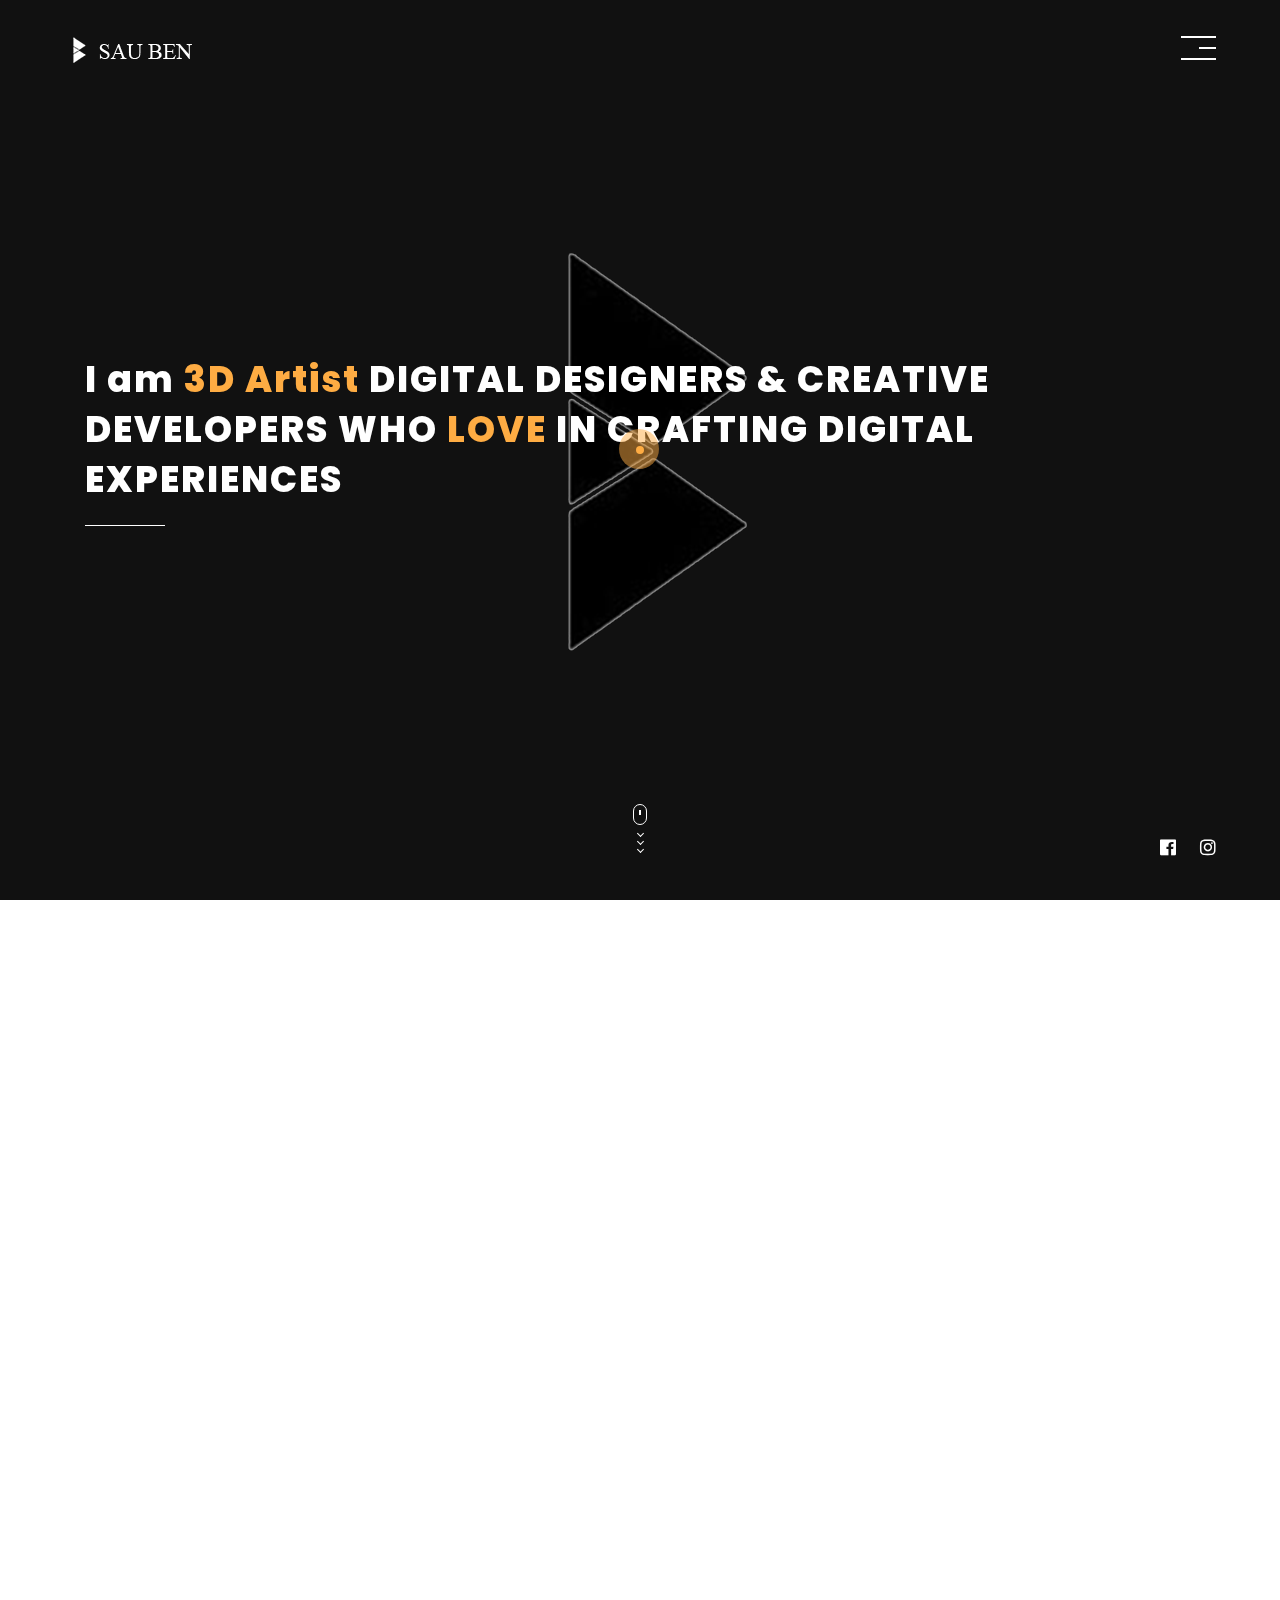
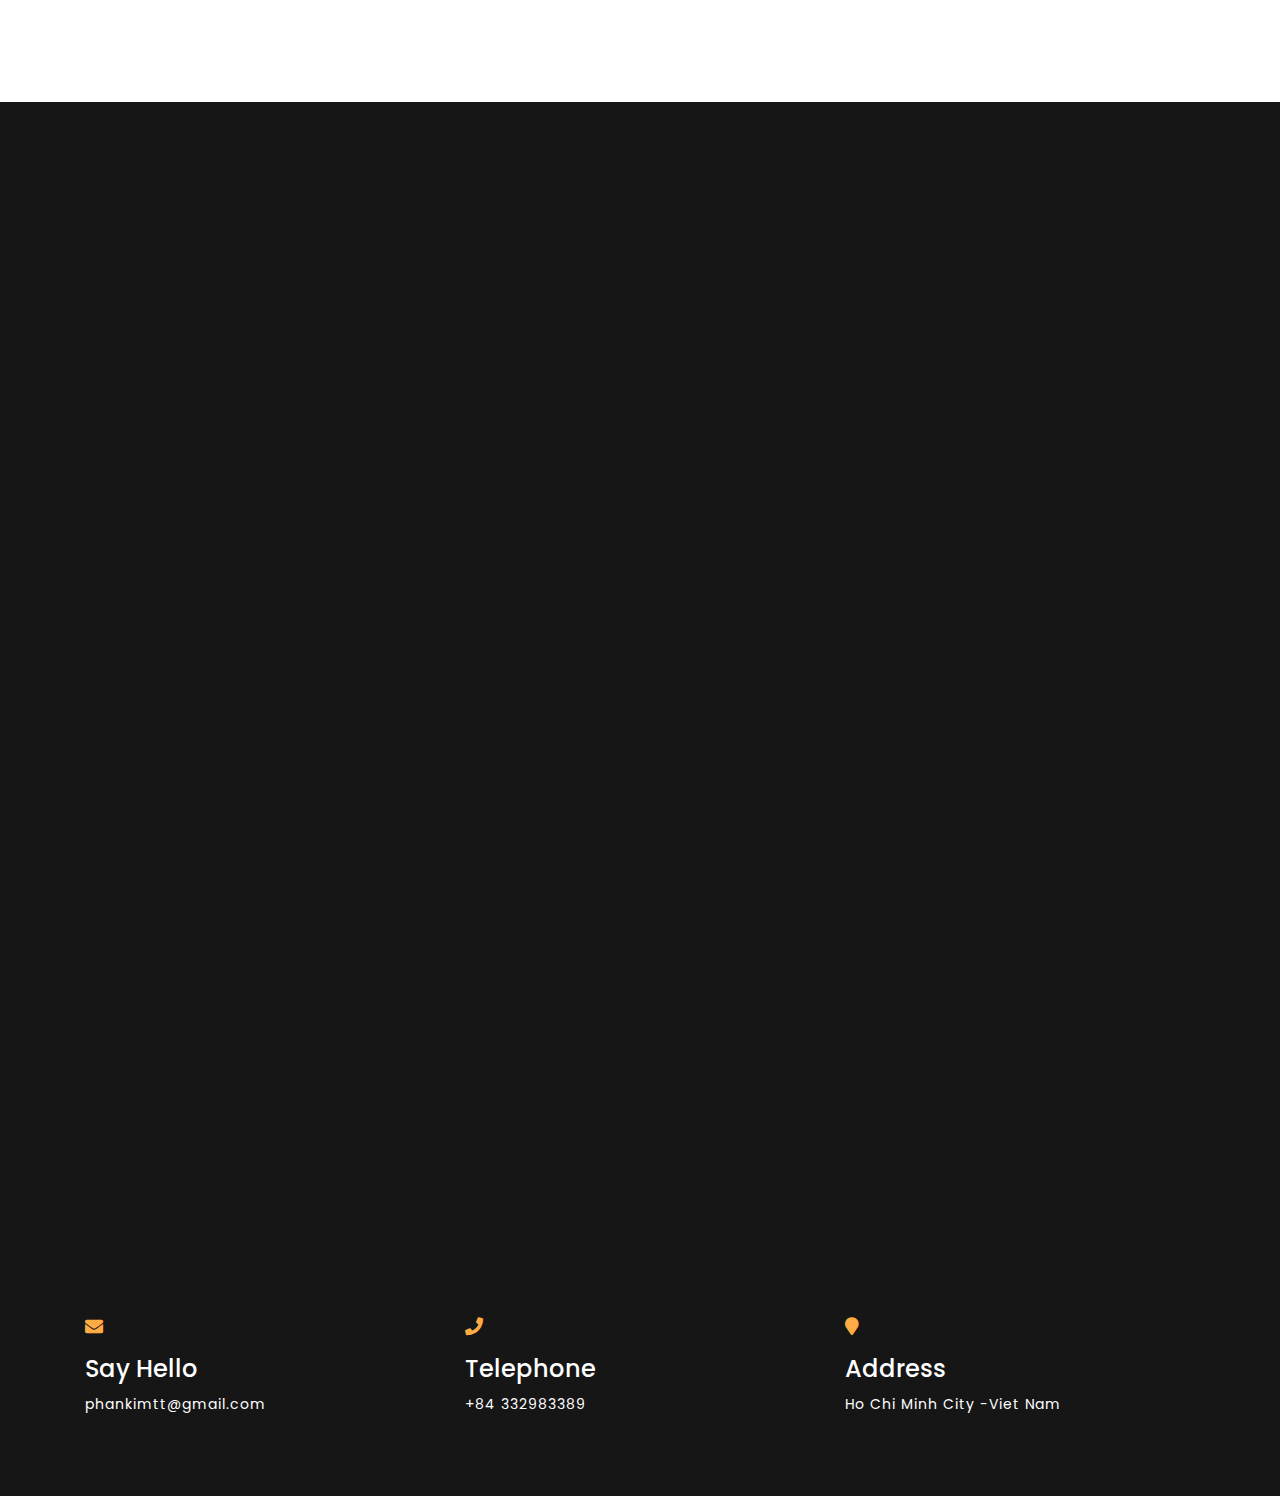
==== commit ee682470: "update" ====
--- a/about.html
+++ b/about.html
@@ -10,7 +10,7 @@
 	<link href="css/style.css" rel="stylesheet">
 	<!-- Responsive CSS -->
 	<link href="css/responsive.css" rel="stylesheet">
-	<title>Embun | About</title>
+	<title>Sau Ben  | About</title>
 </head>
 <body class="about">
 	<div id="loader"></div>
@@ -37,7 +37,7 @@
 					<!-- title -->
 					<div class="col-md-12">
 						<div class="title-about" data-aos-once="true" data-aos="fade-up" data-aos-delay="200">
-							<h2>WE’RE AN <span>INDEPENDENT</span>  DIGITAL AGENCY WITH A TEAM OF DESIGNERS & CREATIVE DEVELOPERS WHO <span> LOVE </span>IN CRAFTING DIGITAL EXPERIENCES</h2>
+							<h2>I am  <span>3D Artist</span>  DIGITAL DESIGNERS & CREATIVE DEVELOPERS WHO <span> LOVE </span>IN CRAFTING DIGITAL EXPERIENCES</h2>
 							<div class="dash"></div>
 						</div>
 					</div>
@@ -161,20 +161,20 @@
 					<div class="col-md-4 mt-30">
 						<i class="fas fa-envelope"></i>
 						<h4>Say Hello</h4>                  
-						<p>example@mail.com</p>
+						<p>phankimtt@gmail.com</p>
 					</div>
 					<div class="col-md-4 mt-30">
 						<div class="address">
 							<i class="fas fa-phone"></i>
 							<h4>Telephone</h4>
-							<p>+20 ( 432 ) 3476 3479</p>
+							<p>+84 332983389</p>
 						</div>                        
 					</div>
 					<div class="col-md-4 mt-30">
 						<div class="address">
 							<i class="fas fa-map-marker"></i> 
 							<h4>Address</h4>
-							<p>75 New York - Bourbon Street 10/555 Klaten - Central Java</p>
+							<p>Ho Chi Minh City -Viet Nam</p>
 						</div>                        
 					</div>								    
 				</div>		
@@ -205,10 +205,8 @@
 	<!-- Social Media -->
 	<div class="social animated fadeInUp">
 		<ul>
-			<li><a href="#"><i class="fab fa-behance"></i></a></li>
-			<li><a href="#"><i class="fab fa-dribbble"></i></a></li>
+			<li><a href="#"><i class="fab fa-facebook"></i></a></li>
 			<li><a href="#"><i class="fab fa-instagram"></i></a></li>
-			<li><a href="#"><i class="fab fa-medium"></i></a></li>
 		</ul>
 	</div>
 
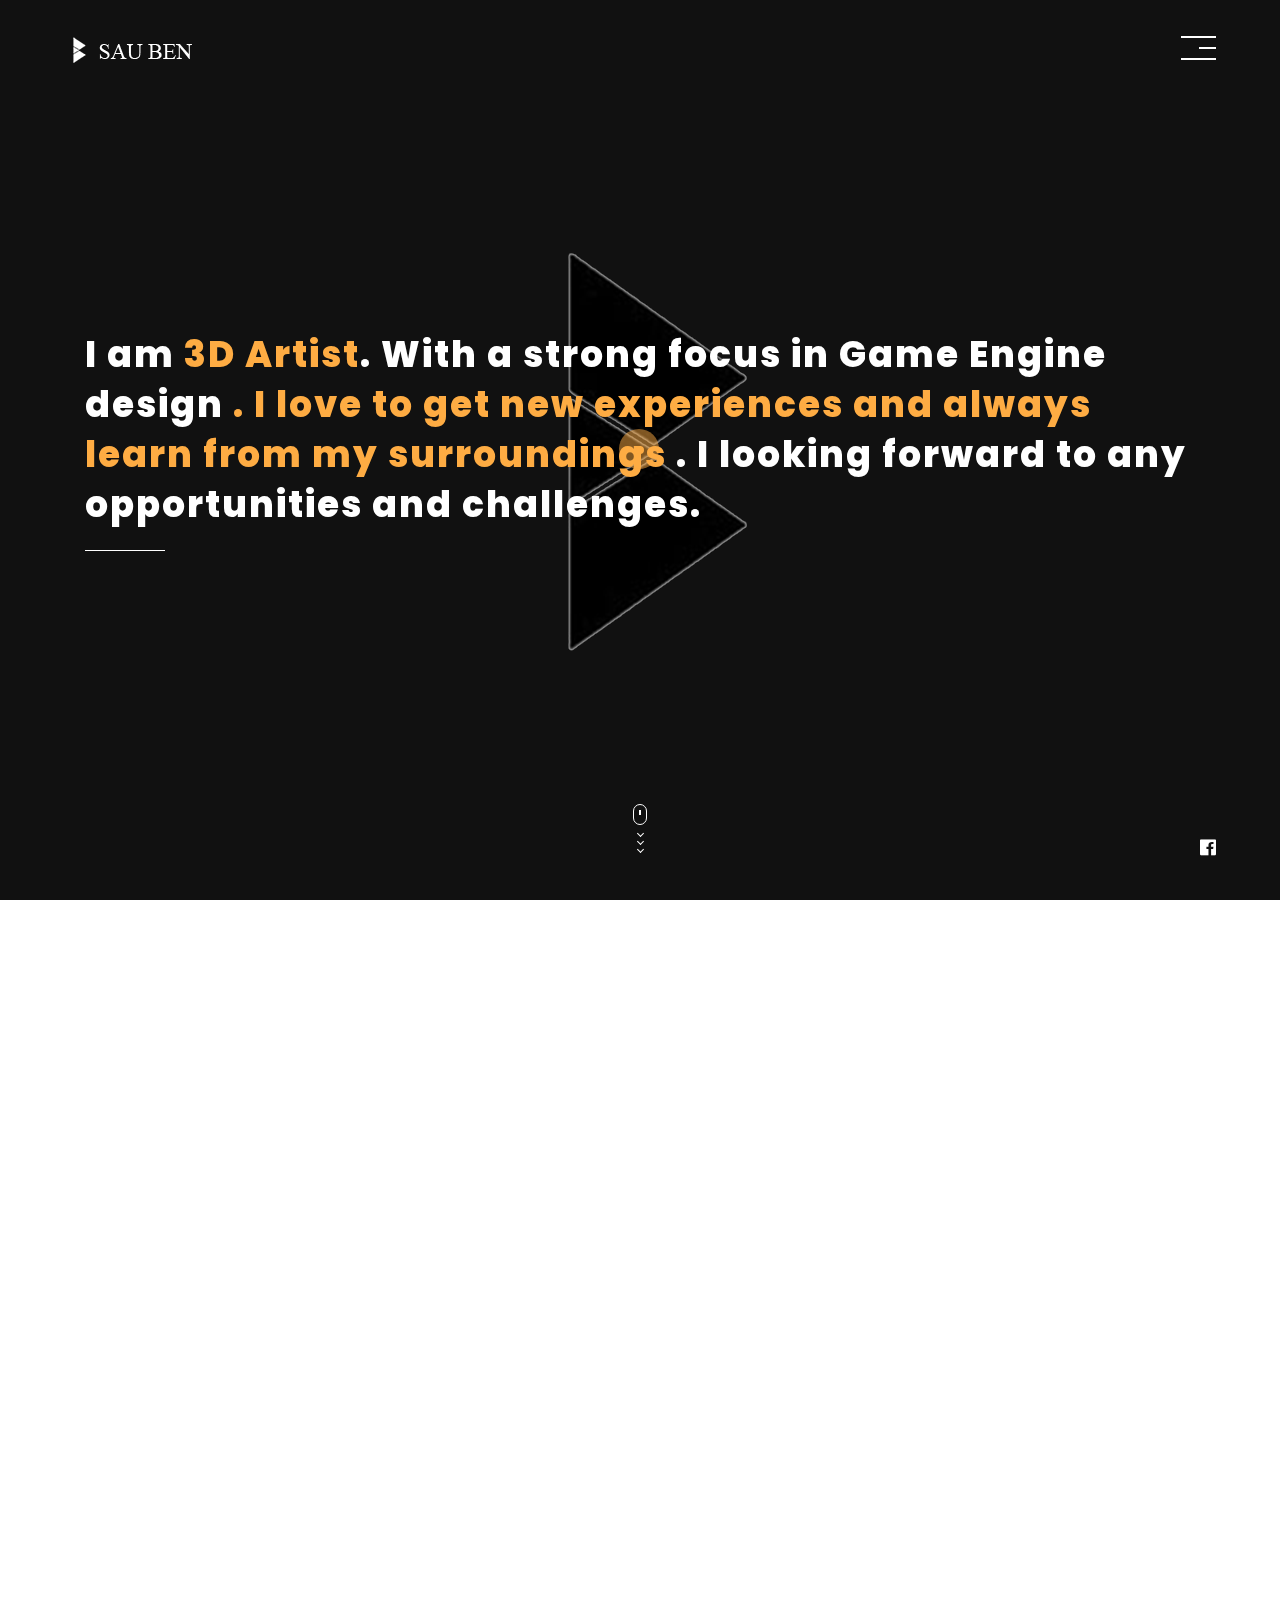
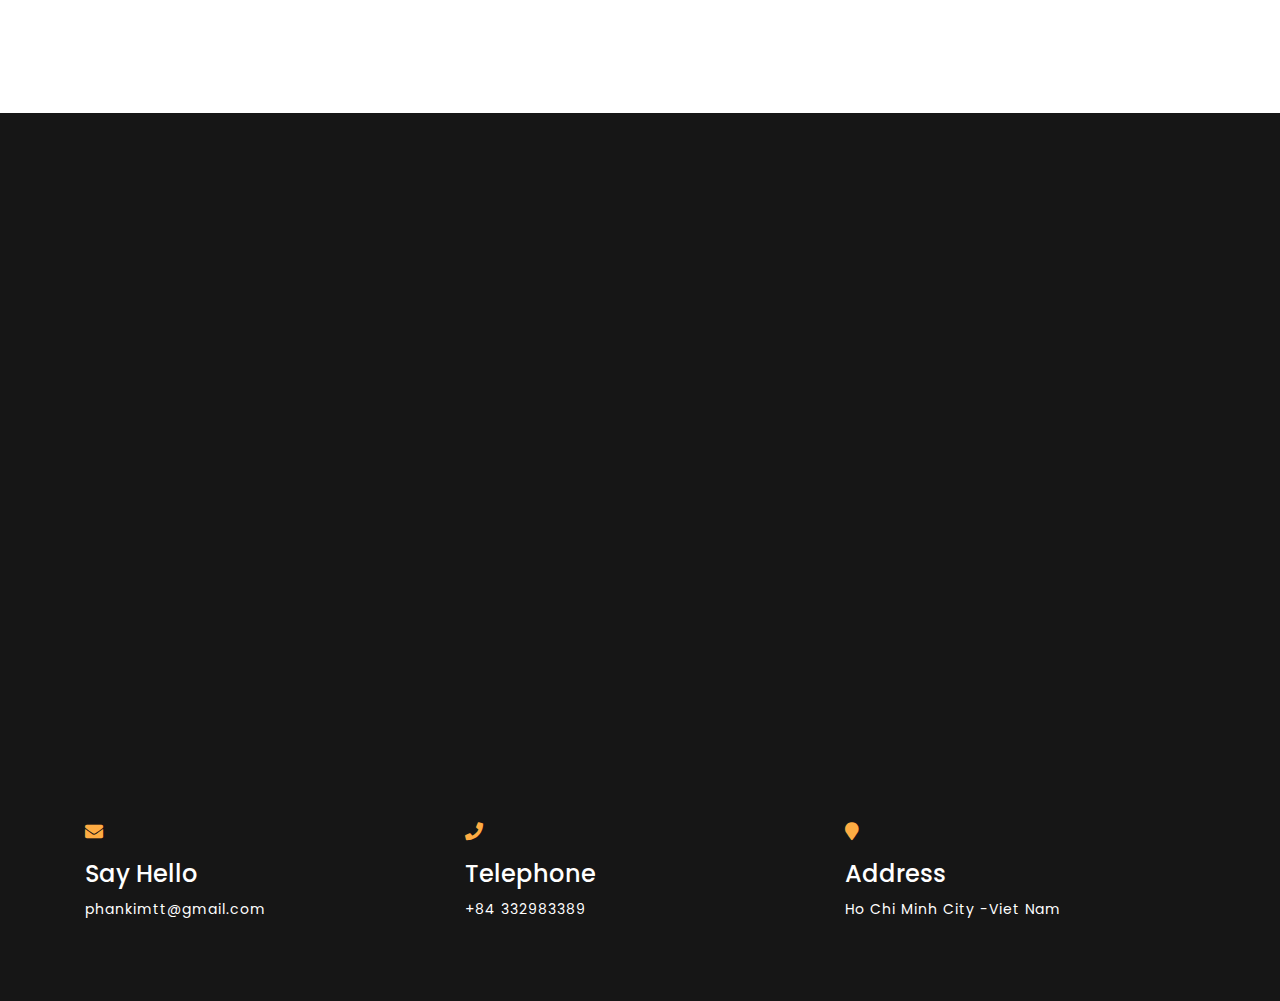
==== commit e9cd7144: "neww" ====
--- a/about.html
+++ b/about.html
@@ -37,7 +37,7 @@
 					<!-- title -->
 					<div class="col-md-12">
 						<div class="title-about" data-aos-once="true" data-aos="fade-up" data-aos-delay="200">
-							<h2>I am  <span>3D Artist</span>  DIGITAL DESIGNERS & CREATIVE DEVELOPERS WHO <span> LOVE </span>IN CRAFTING DIGITAL EXPERIENCES</h2>
+							<h2>I am  <span>3D Artist</span>. With a strong focus in Game Engine design <span> . I love to get new experiences and always learn from my surroundings </span>. I looking forward to any opportunities and challenges.</h2>
 							<div class="dash"></div>
 						</div>
 					</div>
@@ -51,28 +51,28 @@
 			<!-- Who we are -->
 			<div class="row m-each" data-aos-once="true" data-aos="fade-up" data-aos-delay="100">
 				<div class="col-lg-4 mt-30">
-					<h3>Who we are</h3>
+					<h3>Who i am</h3>
 				</div>
 				<div class="col-lg-8 mt-30">
-					<p>We are a small, but powerful and independent team of digital project creators, truly loving our job. We start each day with new ideas, help each other grow and learn from one another. Each project needs to be perfected to the extent that allows us to support the reputation of a trusted partner and raises the bar of our ambition higher and higher.</p>
+					<p>A small, but powerful of digital project creators, truly loving my job. Help each other grow and learn from one another. Each project needs to be perfected to the extent that allows us to support the reputation of a trusted partner and raises the bar of our ambition higher and higher.</p>
 				</div>
 			</div>
 			<!-- What we do -->
 			<div class="row m-each">
 				<div class="col-lg-4 mt-30">
-					<h3 data-aos-once="true" data-aos="fade-up" data-aos-delay="100">What we do</h3>
+					<h3 data-aos-once="true" data-aos="fade-up" data-aos-delay="100">What i do</h3>
 				</div>
 				<div class="col-md-6 col-lg-4  mt-30">
 					<div class="ww-content" data-aos="fade-up" data-aos-delay="200" data-aos-once="true">
 						<div class="icon hov">
 							<i class="fab fa-connectdevelop"></i>
 						</div>
-						<h5>Development</h5>
+						<h5>3D Artist</h5>
 						<ul class="list-services">
-							<li>front-end</li>
-							<li>Back-end</li>
-							<li>App Developmnet</li>
-							<li>Mobile Hybrid </li>
+							<li>Modeling/Shader Engineer</li>
+							<li>Game Level Design</li>
+							<li>Environment Design</li>
+							<li>Knowledge (Shader/ Game Engine/ Architecture)</li>
 						</ul>
 					</div>                    
 				</div>
@@ -81,12 +81,13 @@
 						<div class="icon hov">
 							<i class="fab fa-connectdevelop"></i>
 						</div>
-						<h5>UI UX Design</h5>
+						<h5>Skill other </h5>
 						<ul class="list-services">
-							<li>WEB DEsign</li>
-							<li>mobile</li>
-							<li>rapid prototype</li>
-							<li>Platform</li>
+							<li>Video/ VFX Game</li>
+							<li>Using technology for Work</li>
+							<li>Render / Animation basic</li>
+							<li>Architecture (Render/Video)</li>
+							
 						</ul>
 					</div>                    
 				</div>
@@ -98,7 +99,7 @@
 	<div class="bg-main">
 		<div class="container">
 			<div class="row">
-				<!-- Clients -->
+				<!-- Clients 
 				<div class="col-md-12 col-lg-8 offset-lg-2 text-center m-each">
 					<h2 data-aos-once="true" data-aos="fade-up" data-aos-delay="100">Our awesome clients</h2>
 				</div>
@@ -142,12 +143,12 @@
 						<img src="img/about/client-3.png" alt="1">
 					</div>				
 				</div>
-
+				-->
 				<!-- Email to -->
 				<div class="col-md-12 col-lg-8 offset-lg-2 text-center m-each">
 					<div class="email" data-aos-once="true" data-aos="fade-up" data-aos-delay="200">
 						<h2>Ready to inject style into your next project ?</h2>
-						<a id="zoom-fade" href="mailto:mailr@example.com">HELLO@EMBUN.CO</a>
+						<a id="zoom-fade" href="mailto:phankimtt@gmail.com">phankimtt@gmail.com</a>
 					</div>
 					
 				</div>
@@ -196,7 +197,7 @@
 	
 	<!-- mobile navbar -->
 	<a class="m-navbar-left animated fadeInDown" href="about.html">
-		<span>ABOUT US</span>
+		<span>ABOUT ME</span>
 	</a>
 	<a class="m-navbar-right animated fadeInDown" href="work.html">
 		<span>PORTFOLIO</span>
@@ -205,8 +206,9 @@
 	<!-- Social Media -->
 	<div class="social animated fadeInUp">
 		<ul>
-			<li><a href="#"><i class="fab fa-facebook"></i></a></li>
-			<li><a href="#"><i class="fab fa-instagram"></i></a></li>
+			<li>
+				<a href="https://www.facebook.com/urinie.B"><i class="fab fa-facebook"></i></a>
+			</li>
 		</ul>
 	</div>
 
--- a/css/style.css
+++ b/css/style.css
@@ -687,34 +687,34 @@
 }
 @keyframes spin {
 	0% {
-		content: "creative";
+		content: "Game Engineer";
 	}
 	10% {
-		content: "think";
+		content: "Game Level";
 	}
 	20% {
-		content: "understand";
+		content: "Unity Game Art";
 	}
 	30% {
-		content: "listen";
+		content: "Unreal Render";
 	}
 	40% {
-		content: "focus";
+		content: "VFX ";
 	}
 	50% {
-		content: "fast";
+		content: "Animation";
 	}
 	60% {
-		content: "hardwork";
+		content: "Modelling";
 	}
 	70% {
-		content: "idea";
+		content: "Shader";
 	}
 	80% {
-		content: "future";
+		content: "Realtime";
 	}
 	90% {
-		content: "and";
+		content: "3D Artist";
 	}
 }
 
